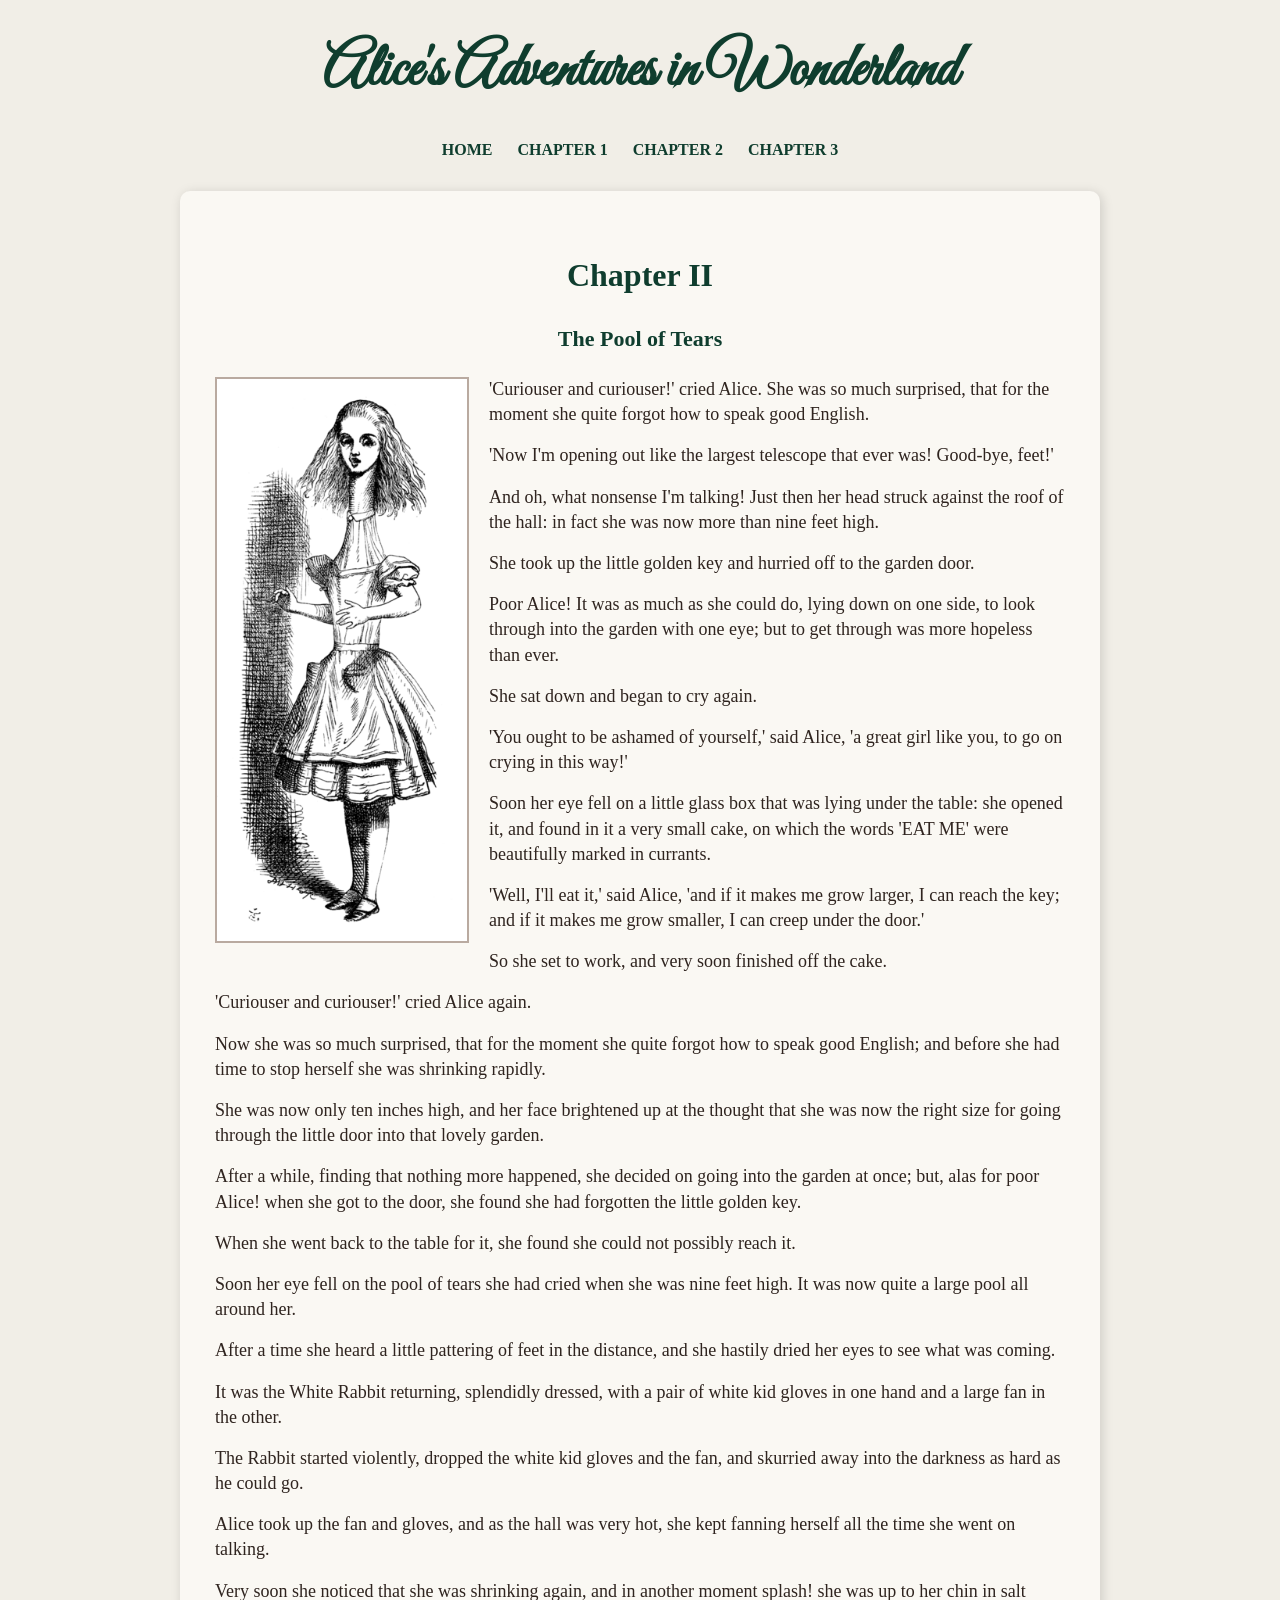
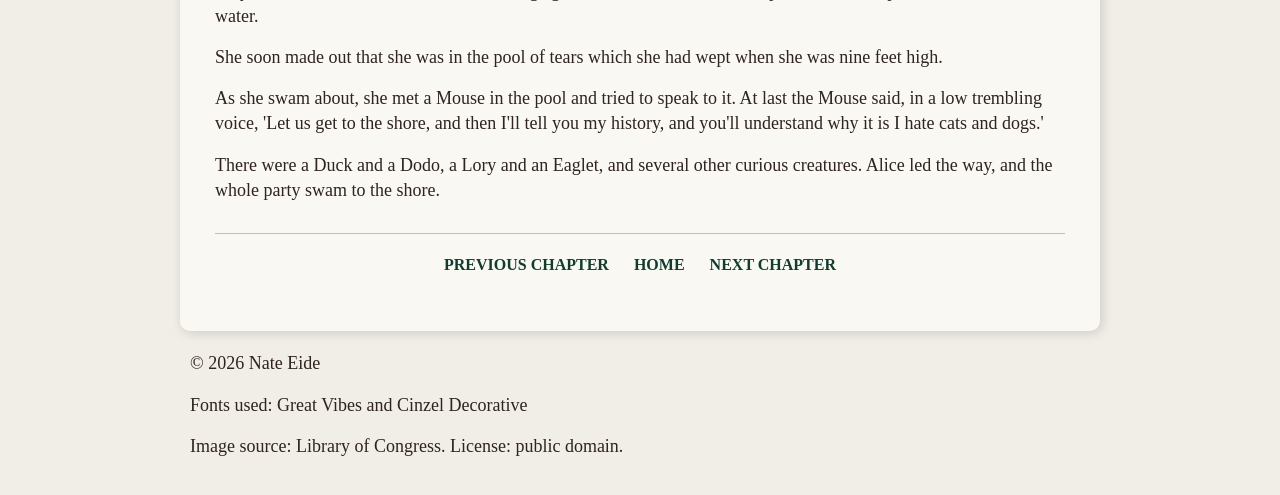
==== chapter2.html @ ba1b1c0e "Alice in Wonderland" ====
<!doctype html>
<html lang="en">
    <head>
        <meta charset="UTF-8" />
        <meta name="viewport" content="width=device-width, initial-scale=1.0" />
        <title>Alice in Wonderland | Chapter 2</title>

        <link rel="preconnect" href="https://fonts.googleapis.com" />
        <link rel="preconnect" href="https://fonts.gstatic.com" crossorigin />
        <link
            href="https://fonts.googleapis.com/css2?family=Great+Vibes&family=Cinzel+Decorative:wght@400;700&display=swap"
            rel="stylesheet" />

        <link rel="stylesheet" href="style.css" />
    </head>
    <body>
        <header>
            <h1>Alice's Adventures in Wonderland</h1>

            <nav>
                <a href="index.html">HOME</a>
                <a href="chapter1.html">CHAPTER 1</a>
                <a href="chapter2.html">CHAPTER 2</a>
                <a href="chapter3.html">CHAPTER 3</a>
            </nav>
        </header>

        <main>
            <article>
                <h2>Chapter II</h2>
                <h3>The Pool of Tears</h3>

                <img
                    src="alice_ch2.png"
                    alt="Alice after changing size inside Wonderland"
                    class="chapter-image" />

                <p>
                    'Curiouser and curiouser!' cried Alice. She was so much surprised, that for the moment she quite
                    forgot how to speak good English.
                </p>

                <p>'Now I'm opening out like the largest telescope that ever was! Good-bye, feet!'</p>

                <p>
                    And oh, what nonsense I'm talking! Just then her head struck against the roof of the hall: in fact
                    she was now more than nine feet high.
                </p>

                <p>She took up the little golden key and hurried off to the garden door.</p>

                <p>
                    Poor Alice! It was as much as she could do, lying down on one side, to look through into the garden
                    with one eye; but to get through was more hopeless than ever.
                </p>

                <p>She sat down and began to cry again.</p>

                <p>
                    'You ought to be ashamed of yourself,' said Alice, 'a great girl like you, to go on crying in this
                    way!'
                </p>

                <p>
                    Soon her eye fell on a little glass box that was lying under the table: she opened it, and found in
                    it a very small cake, on which the words 'EAT ME' were beautifully marked in currants.
                </p>

                <p>
                    'Well, I'll eat it,' said Alice, 'and if it makes me grow larger, I can reach the key; and if it
                    makes me grow smaller, I can creep under the door.'
                </p>

                <p>So she set to work, and very soon finished off the cake.</p>

                <p>'Curiouser and curiouser!' cried Alice again.</p>

                <p>
                    Now she was so much surprised, that for the moment she quite forgot how to speak good English; and
                    before she had time to stop herself she was shrinking rapidly.
                </p>

                <p>
                    She was now only ten inches high, and her face brightened up at the thought that she was now the
                    right size for going through the little door into that lovely garden.
                </p>

                <p>
                    After a while, finding that nothing more happened, she decided on going into the garden at once;
                    but, alas for poor Alice! when she got to the door, she found she had forgotten the little golden
                    key.
                </p>

                <p>When she went back to the table for it, she found she could not possibly reach it.</p>

                <p>
                    Soon her eye fell on the pool of tears she had cried when she was nine feet high. It was now quite a
                    large pool all around her.
                </p>

                <p>
                    After a time she heard a little pattering of feet in the distance, and she hastily dried her eyes to
                    see what was coming.
                </p>

                <p>
                    It was the White Rabbit returning, splendidly dressed, with a pair of white kid gloves in one hand
                    and a large fan in the other.
                </p>

                <p>
                    The Rabbit started violently, dropped the white kid gloves and the fan, and skurried away into the
                    darkness as hard as he could go.
                </p>

                <p>
                    Alice took up the fan and gloves, and as the hall was very hot, she kept fanning herself all the
                    time she went on talking.
                </p>

                <p>
                    Very soon she noticed that she was shrinking again, and in another moment splash! she was up to her
                    chin in salt water.
                </p>

                <p>
                    She soon made out that she was in the pool of tears which she had wept when she was nine feet high.
                </p>

                <p>
                    As she swam about, she met a Mouse in the pool and tried to speak to it. At last the Mouse said, in
                    a low trembling voice, 'Let us get to the shore, and then I'll tell you my history, and you'll
                    understand why it is I hate cats and dogs.'
                </p>

                <p>
                    There were a Duck and a Dodo, a Lory and an Eaglet, and several other curious creatures. Alice led
                    the way, and the whole party swam to the shore.
                </p>

                <nav class="bottom-nav">
                    <a href="chapter1.html">PREVIOUS CHAPTER</a>
                    <a href="index.html">HOME</a>
                    <a href="chapter3.html">NEXT CHAPTER</a>
                </nav>
            </article>
        </main>

        <footer>
            <p>&copy; 2026 Nate Eide</p>
            <p>Fonts used: Great Vibes and Cinzel Decorative</p>
            <p>Image source: Library of Congress. License: public domain.</p>
        </footer>
    </body>
</html>
---- style.css ----
body {
    margin: 0;
    background-color: #f1eee7;
    color: #2f241f;
    font-family: Georgia, "Times New Roman", serif;
    line-height: 1.4;
}

header {
    text-align: center;
    padding: 30px 20px 10px 20px;
}

h1 {
    font-family: "Great Vibes", cursive;
    font-size: 60px;
    margin: 0;
    color: #0f3d2e;
}

h2 {
    font-family: "Cinzel", serif;
    font-size: 32px;
    text-align: center;
    color: #0f3d2e;
}

h3 {
    font-family: "Cinzel", serif;
    font-size: 22px;
    text-align: center;
    color: #0f3d2e;
}

nav {
    display: flex;
    justify-content: center;
    gap: 25px;
    margin-top: 25px;
    margin-bottom: 20px;
    flex-wrap: wrap;
}

nav a {
    text-decoration: none;
    color: #0f3d2e;
    font-family: "Cinzel", serif;
    font-size: 16px;
    font-weight: bold;
}

nav a:hover {
    text-decoration: underline;
}

main {
    width: 80%;
    max-width: 850px;
    margin: 0 auto;
    background-color: #faf8f3;
    padding: 35px;
    border-radius: 10px;
    box-shadow: 2px 2px 12px rgba(0, 0, 0, 0.15);
}

.home-intro {
    text-align: center;
}

.home-intro p {
    max-width: 42em;
    margin: 20px auto;
    text-align: center;
    font-size: 18px;
}

.start-reading {
    display: inline-block;
    margin-top: 15px;
    font-family: "Cinzel", serif;
    font-size: 22px;
    text-decoration: none;
    color: #0f3d2e;
    font-weight: bold;
}

.start-reading:hover {
    text-decoration: underline;
}

.home-image {
    display: block;
    margin: 20px auto;
    width: 65%;
    max-width: 480px;
    border: 2px solid #b9aaa0;
}

.chapter-image {
    float: left;
    width: 250px;
    margin: 0 20px 15px 0;
    border: 2px solid #b9aaa0;
}

p {
    text-align: left;
    max-width: 50em;
    margin: 0 auto 16px auto;
    font-size: 18px;
}


.bottom-nav {
    margin-top: 30px;
    padding-top: 20px;
    border-top: 1px solid #c7bbb0;
}

.resources {
    width: 80%;
    max-width: 850px;
    margin: 40px auto;
    border-top: 1px solid #bfb2a8;
    padding-top: 25px;
}

.resources h2 {
    text-align: left;
}

.resources-columns {
    display: flex;
    gap: 40px;
    flex-wrap: wrap;
}

.resources-columns div {
    width: 45%;
    min-width: 250px;
}

.resources ul {
    line-height: 1.8;
}


footer {
    text-align: center;
    padding: 20px;
    font-size: 15px;
}
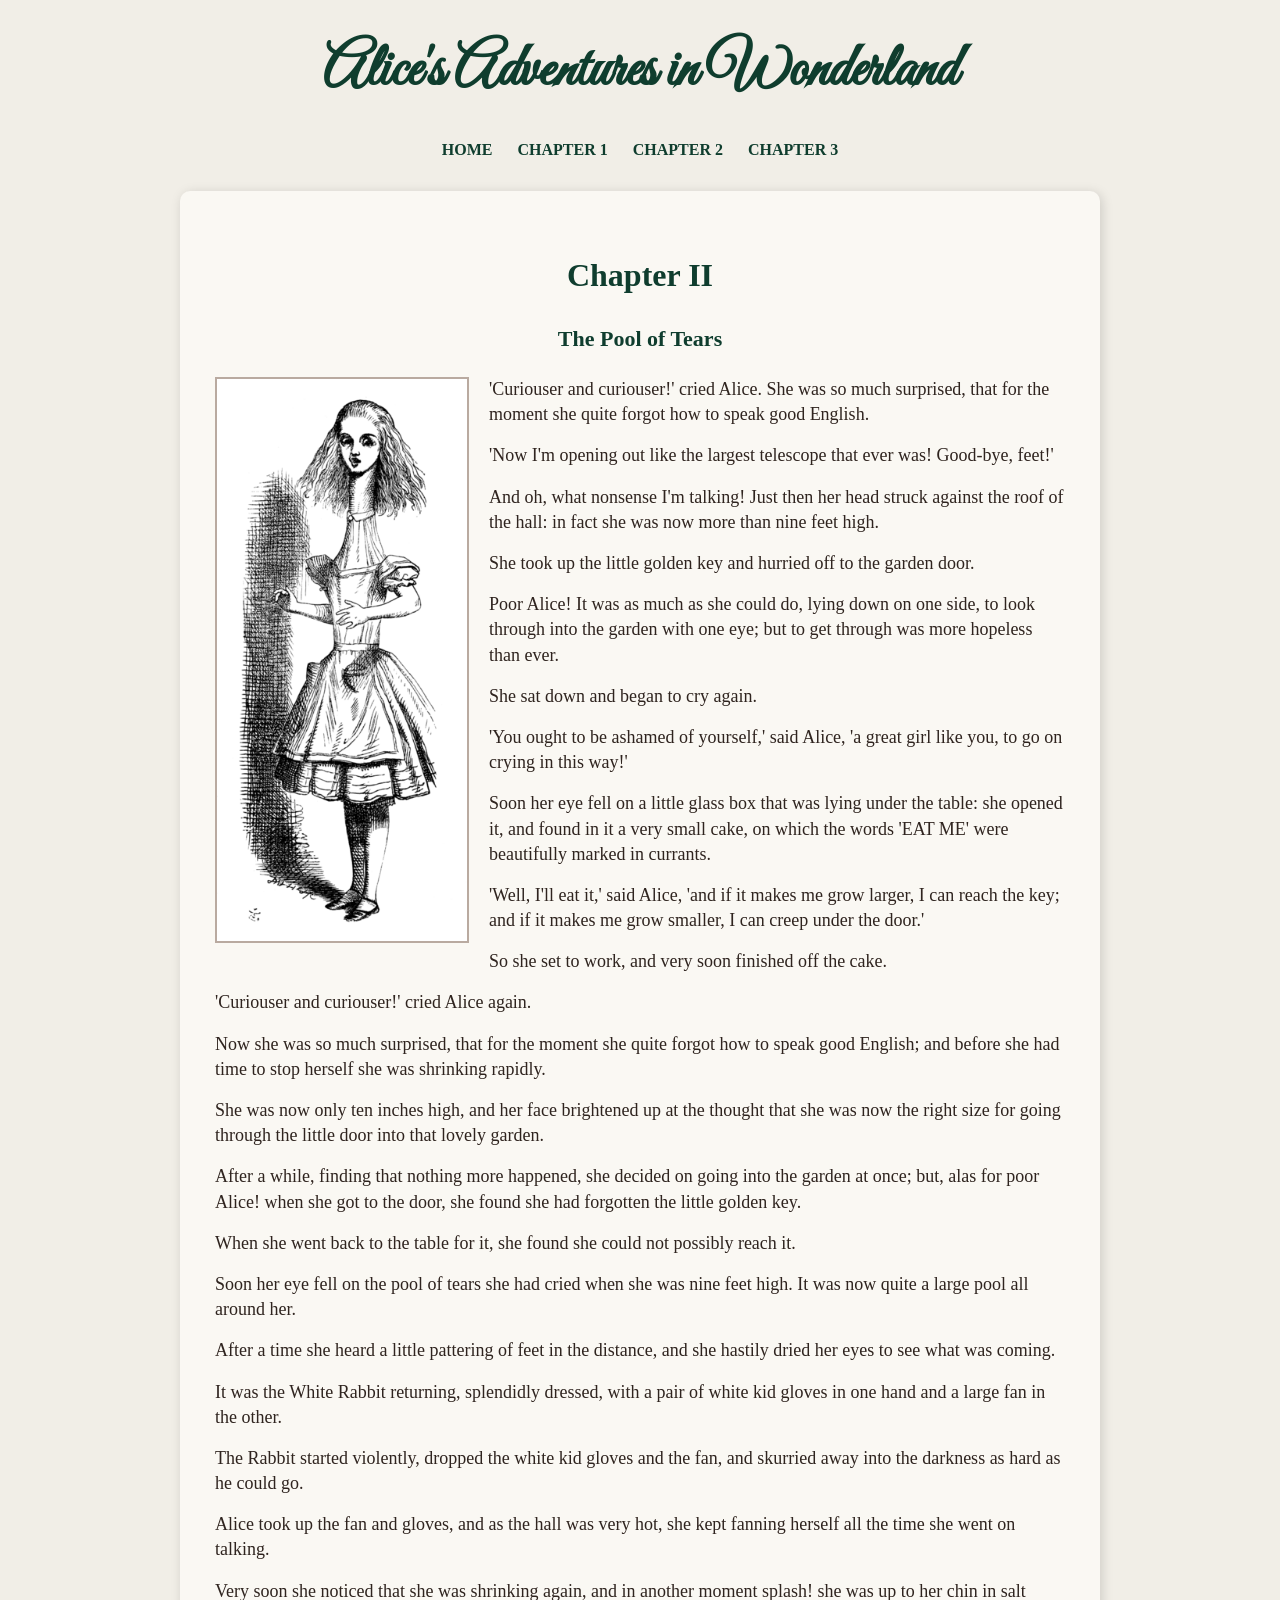
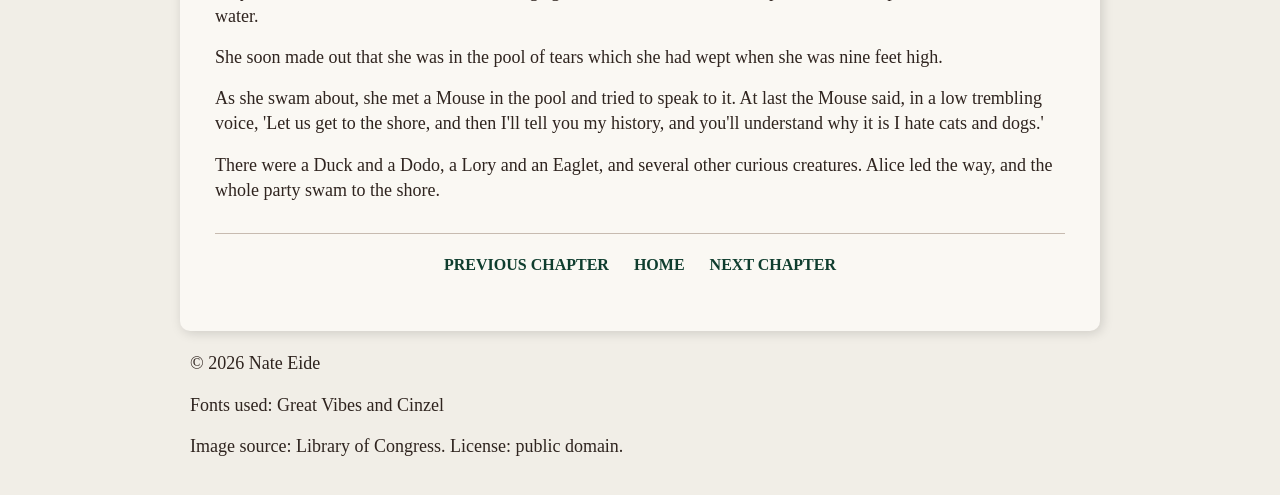
==== commit 06507707: "Alice in Wonderland" ====
--- a/chapter2.html
+++ b/chapter2.html
@@ -30,10 +30,7 @@
                 <h2>Chapter II</h2>
                 <h3>The Pool of Tears</h3>
 
-                <img
-                    src="alice_ch2.png"
-                    alt="Alice after changing size inside Wonderland"
-                    class="chapter-image" />
+                <img src="alice_ch2.png" alt="Alice after changing size inside Wonderland" class="chapter-image" />
 
                 <p>
                     'Curiouser and curiouser!' cried Alice. She was so much surprised, that for the moment she quite
@@ -148,7 +145,7 @@
 
         <footer>
             <p>&copy; 2026 Nate Eide</p>
-            <p>Fonts used: Great Vibes and Cinzel Decorative</p>
+            <p>Fonts used: Great Vibes and Cinzel</p>
             <p>Image source: Library of Congress. License: public domain.</p>
         </footer>
     </body>
